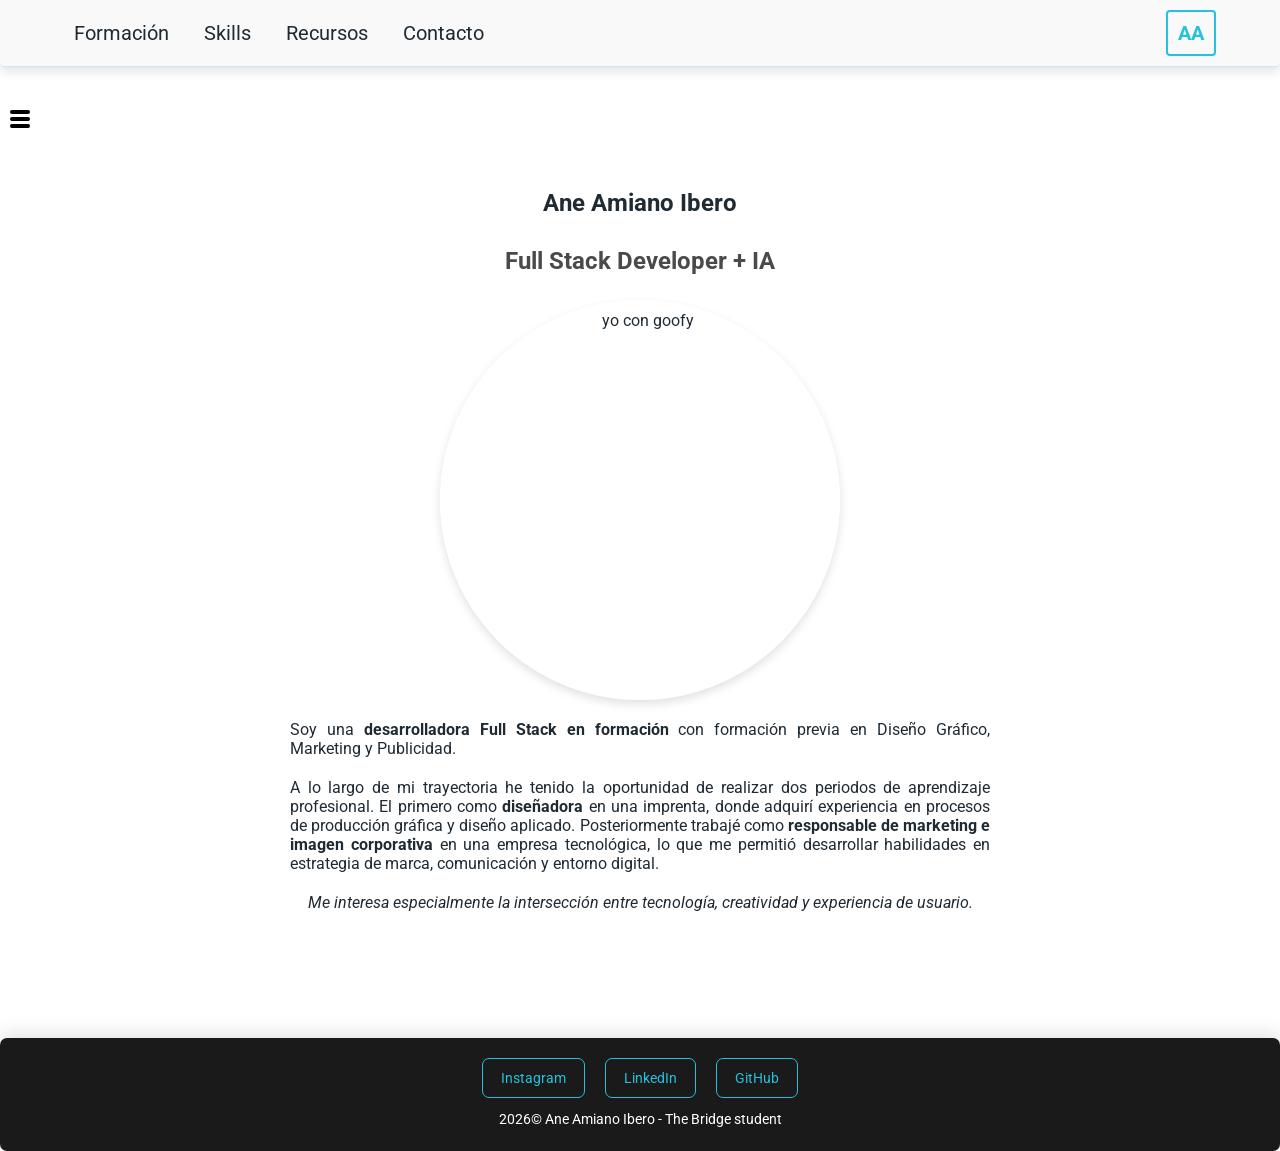
==== index.html @ d9cc5430 "Inicio del proyecto Sprint 3" ====
<!DOCTYPE html>
<html lang="es">


  <head>
    <meta charset="UTF-8">
    <meta name="viewport" content="width=device-width, initial-scale=1.0">
    <link rel="icon" type="image/png" href="https://res.cloudinary.com/dclogxnep/image/upload/v1774110793/PORTADA_portfolio_gmoob7.png">
    <link rel="stylesheet" href="./CSS/reset.css">
    <link rel="stylesheet" href="./CSS/styles.css">
    <link rel="stylesheet" href="./CSS/index.css">
    <title> PORTFOLIO Ane Amiano Ibero</title>
  </head>


  <body class="home">
    <header>
      <nav class="menu-navegacion" id="menu-navegacion">
      <a href="index.html" class="logo"><strong>AA</strong></a>
        <ul>
          <li><a href="./HTML/formación.html">Formación</a></li>
          <li><a href="./HTML/habilidades.html">Skills</a></li>
          <li><a href="./HTML/recursos.html">Recursos</a></li>
          <li><a href="./HTML/contacto.html">Contacto</a></li>
        </ul>
      </nav>

      
      <input type="checkbox" id="menu-desplegable-burger"/>
      <label for="menu-desplegable-burger" class="burger">
        <span></span>
        <span></span>
        <span></span>
      </label>
      <nav class="links-burger">
        <a href="./HTML/formación.html">Formación</a>
        <a href="./HTML/habilidades.html">Skills</a>
        <a href="./HTML/recursos.html">Recursos</a>
        <a href="./HTML/contacto.html">Contacto</a>
      </nav>
    </header>

    
    <main>
      <section class="cabecera" id="cabecera">
        <h1>Ane Amiano Ibero</h1> 
        <h2>Full Stack Developer + IA</h2>
        <a href="./HTML/sobremi.html"><img src="https://res.cloudinary.com/dclogxnep/image/upload/v1773876536/PORTADA_portfolio_mmnofz.png" alt="yo con goofy"></a>
        <p>Soy una <strong>desarrolladora Full Stack en formación</strong> con formación previa en Diseño Gráfico, Marketing y Publicidad.</p>
        <p> A lo largo de mi trayectoria he tenido la oportunidad de realizar dos periodos de aprendizaje profesional. El primero como <strong>diseñadora</strong> en una imprenta, donde adquirí experiencia en procesos de producción gráfica y diseño aplicado. Posteriormente trabajé como <strong>responsable de marketing e imagen corporativa</strong> en una empresa tecnológica, lo que me permitió desarrollar habilidades en estrategia de marca, comunicación y entorno digital.</p>
        <p><em>Me interesa especialmente la intersección entre tecnología, creatividad y experiencia de usuario.</em></p>
      </section>
    </main>


    <footer class="pie-de-página" id="pie-de-página">
        <div class="botones-pie">
          <a href="https://www.instagram.com/    annemoo_/?utm_source=ig_embed&ig_rid=f74d52cc-d276-4a1f-a97a-43123a3be1d2&ig_mid=ECF20A95-5C0A-47FB-A9F1-EBD770145E6B" target="_blank">Instagram</a>
          <a href="https://www.linkedin.com/in/ane-amiano-ibero-b6231528b/?isSelfProfile=true" target="_blank">LinkedIn</a>
          <a href="https://github.com/Anne-ne-it" target="_blank">GitHub</a>
        </div>
        <p>2026&copy Ane Amiano Ibero - The Bridge student</p>
      </footer>
  </body>
</html>
---- CSS/styles.css ----
/* Import Google Fonts - Roboto */
@import url('https://fonts.googleapis.com/css2?family=Roboto:wght@300;400;500;700;900&display=swap');

:root {
  /* --- Colores principales --- */
  --texto-principal: #1f2a33; /* texto oscuro legible */
  --gris-oscuro: #4a4a4a;     /* textos secundarios */
  --gris-medio: #9b9b9b;      /* detalles */
  --gris-claro: #e0e0e0;      /* fondos suaves */
  --blanco-humo: #f9f9f9;     /* fondo principal */
  --amarillo: #FFCE1B; /*detalles*/
  --azul: rgb(37, 193, 221); /*detalles*/
  /* --- Extras --- */
  --borde-suave: #cfe7f2;     /* bordes ligeros */
  --sombra: rgba(0, 0, 0, 0.12); /* sombras suaves */
   /* --- Variables de Tipografía Roboto --- */ 
  --font-light: 300; 
  --font-regular: 400; 
  --font-medium: 500; 
  --font-bold: 700; 
  --font-black: 900; 
  --font-main: 'Roboto', sans-serif;/*Fuente principal */ 
}


/*MENÚ - NAVEGACIÓN*/
.menu-navegacion {
  display: flex;  /*pone los elementos uno junto al otro*/
  justify-content: space-between; /* Empuja el logo a un lado y el ul al otro */
  align-items: center;  /* Los centra verticalmente */
  flex-direction: row-reverse;   /* ¡MAGIA! Pone el logo a la derecha y el menú a la izquierda */
  padding: 10px 5%; /* Menú estrecho */
  background-color: #f9f9f9; /*color de fondo del menu*/
  border-bottom: 1px solid #cfe7f2; /*color del borde de la caja del menu*/
  border-radius: 4px; /*redondeo de las esquinas*/
  box-shadow: 0 4px 12px rgba(0, 0, 0, 0.12); /*sombreado de la caja menu*/
  position: fixed; /* Para "anclarlo" a la pantalla */
  top: 0; /*para alinearla al borde superior*/
  width: 100%; /*ancho del tamaño maximo*/
  z-index: 1000; /*para que quede superpuesto al resto de elementos*/
}

.menu-navegacion ul {
  display: flex; /*pone los elementos uno junto al otro*/
  list-style: none; /*quitar decoracion de la lista*/
  margin: 0; /*quitamos margenes*/
  padding: 0; /*quitamos margenes*/
  gap: 15px; /*distancia entre los items*/
}

.menu-navegacion li {
  position: relative; /*para posicionar la linea respecto al texto*/
  display: inline-block;  /*Colocar elementos uno al lado del otro, con control de tamaño */
  color: #1f2a33;  /* Color del texto */
  text-decoration: none;  /* Quita el subrayado azul */
  padding: 4px 10px;  /* Crea el área clickeable */
  font-family: "Roboto", sans-serif;  /*Tipografía*/
  font-size: 20px;  /*Tamaño de fuente */
}

.menu-navegacion li a {
  position: relative; /*para posicionar la linea respecto al texto*/
}

.menu-navegacion li a::after {
  content: ""; /*para crear una caja invisible y vacia*/
  position: absolute; /*para separar las lineas del texto*/
  left: 0; /*eje horizontal, alineado izquierda*/
  bottom: -4px; /* Aquí la SEPARACIÓN con el texto */
  width: 0;  /* Empieza sin ancho para que no se vea */
  height: 3px; /* Grosor de la línea */
  background-color: #FFCE1B; /* color amarillo */
  transition: width 0.5s ease-in-out; /* La animación */
}

.menu-navegacion li a:hover::after {
  width: 100%; /* Al pasar el ratón, la línea crece hasta el 100% */
}

.logo {
  text-decoration: none; /*para quitar subrayads o decoración ya establecida*/
  color: rgb(37, 193, 221); /*color del texto*/
  font-family: "Roboto", sans-serif; /*tipografía*/
  font-size: 20px; /*tamaño del texo*/
  font-weight: bold; /*para resaltar el texto tipo negrita*/
  padding: 5px 10px; /*margenes*/
  border: 2px solid rgb(37, 193, 221); /* Un pequeño recuadro para el logo */
  border-radius: 4px; /*borde del cuadro*/
  transition: all 0.5s ease; /*tiempo de la animación*/
}

.logo:hover {
  background-color: rgb(37, 193, 221); /*color de fondo al pasar el raton*/
  color: #f9f9f9; /*color del texto al pasar el raton*/
}




/*MENU DESPLEGABLE HAMBURGUESA*/
#menu-desplegable-burger {
  display: none !important;  /* Oculta el checkbox */
}

/* Contenedor de las rayitas */
.burger {
  display: flex;  /* Pone los elementos uno al lado del otro */
  flex-direction: column;  /* Pone los elementos uno sobre otro */
  width: 40px;  /* Define el ancho horizontal del elemento */
  gap: 3px; /* Espacio entre rayitas */
  padding: 10px; /*espacio arriba y abajo del menu*/
}

/* Estilo de cada rayita */
.burger span {
  background-color: black; /* Color de la linea usando mis variables de grises */
  height: 4px;  /* Determina el grosor (altura) de cada una de las tres rayitas */
  width: 100%;  /* Hace que la rayita ocupe todo el ancho disponible del contenedor padre */
  border-radius: 10px;  /* Redondea los extremos de las rayitas para que no se vean como rectángulos secos */
  transition: all 0.3s ease; /* Para que sea suave*/
  transform-origin: left; /*para que empiece desde la izquierda*/
}

/*ocultar el menu burger*/
.links-burger {
  display: none; /*se oculta por defecto*/
  flex-direction: column; /*pone los elementos uno sobre otro*/
  background-color: #f9f9f9; /*color del fondo*/
  position: absolute; /*para separar las lineas del texto*/
  top: 70px; /*distancia arriba*/
  left: 20px; /*distancia abajo*/
  border: 1px solid #cfe7f2; /*linea borde caja*/
  border-radius: 7px; /*radio de redondeo*/
  box-shadow: 0 4px 12px rgba(0, 0, 0, 0.12); /*sombra de la caja*/
  padding: 10px; /*distancia arriba y abajo*/
  z-index: 100; /* Para que flote sobre el contenido */
}

.links-burger a {
  text-decoration: none; /*quita las ajustes por defecto de los links*/
  color: #1f2a33; /*color del texto*/
  padding: 10px 20px; /*distancia arriba y abajo*/
  font-family: "Roboto", sans-serif; /*tipografía*/
  font-size: 14px; /*tamaño fuente*/
}

.links-burger a:hover {
  background-color: #e0e0e0; /*color de fondo*/
}

/*EL TRUCO, cuando el checkbox está marcado, muestra el menú*/
#menu-desplegable-burger:checked ~ .menu-links {
  display: flex !important; /* El !important ayuda a descartar otros errores de prioridad */
}



/*FONDOS DE PANTALLA*/
body.home {
  background-image: url(https://res.cloudinary.com/dclogxnep/image/upload/v1774026342/various-wireless-devices-yellow-table-cup-coffee_phg30j.jpg);
  background-size: cover;  /* ocupa toda la pantalla */
  background-position: center; /* centrada */
  background-repeat: no-repeat;/* no se repite */
}

body.contacto {
  background-image: url(https://res.cloudinary.com/dclogxnep/image/upload/v1774274523/yellow-notepad-keyboard-cup-coffee_obwfou.jpg);
  background-size: cover;  /* ocupa toda la pantalla */
  background-position: center; /* centrada */
  background-repeat: no-repeat;/* no se repite */
}

body.sobremi {
background-image: url(https://res.cloudinary.com/dclogxnep/image/upload/v1774274521/overhead-view-keyboard-eyeglasses-tea-cup-yellow-workspace_k8sk9n.jpg);
background-size: cover;  /* ocupa toda la pantalla */
background-position: center; /* centrada */
background-repeat: no-repeat;/* no se repite */
}

/*FOOTER - PIE DE PAGINA*/
.pie-de-página {
  display: flex; /* coloca elementos uno junto al otro */
  flex-direction: column; /*columna con botones arriba y texto abajo*/
  justify-content: center;  /* Centra horizontalmente */
  align-items: center;  /* Centra verticalmente */
  flex-wrap: wrap; /* Permite que los botones bajen si no caben en el móvil */
  padding: 20px 10%;  /* Corregido */
  gap: 10px; /* Espacio entre items*/
  width: 100%; /* Asegura que ocupe todo el ancho para poder centrarlo */
  font-family: "Roboto", sans-serif;  /*Tipografía*/
  background-color: #1a1a1a; /*color de la caja*/
  border-radius: 7px; /*para redondear las esquinas*/
  box-shadow: 0 -4px 20px rgba(0, 0, 0, 0.12);  /*Para dar sombra*/
  box-sizing: border-box; /* Importante para que el padding no ensanche la web */
}

.botones-pie {
  display: flex; /*coloca los elementos uno junto al otro*/
  gap: 20px; /*espacio entre items*/
  flex-wrap: wrap; /*permite que los objetos bajen si no caben en el móvil*/
  justify-content: center; /*cenra horizontalmente*/
  }

.pie-de-página a {
  display: inline-block;  /*Colocar elementos uno al lado del otro, con control de tamaño */
  text-decoration: none; /*para quitar subrayads o decoración ya establecida*/
  color: rgb(37, 193, 221); /*color del texto*/
  font-size: 14px; /*tamaño del texo*/
  padding: 8px 18px; /*margenes*/
  border: 1px solid rgb(37, 193, 221); /* Un pequeño recuadro para el logo */
  border-radius: 7px; /*borde del cuadro*/
  background-color: transparent; /*fondo de color transparente*/
  transition: all 0.4s ease-in-out; /*tiempo de la animación*/
}

.pie-de-página a:hover {
  color: #f9f9f9; /*color del texto*/
  background-color: rgb(37, 193, 221); /*Cambia el color de fonde del boton a gris claro*/

  transition: all 0.4s ease-in-out;  /* Velocidad para la animación */
}

.pie-de-página p {
  color: #ffffff; /* Texto de copyright en blanco */
  font-size: 14px; /*tamaño de la fuente*/
}
---- CSS/index.css ----
/*INDEX - HOME*/

.cabecera {
  display: flex;  /* Coloca los elementos uno al lado del otro */
  flex-direction: column;  /* Pone los elementos uno sobre otro */
  align-items: center;  /* Centra todo horizontalmente */
  justify-content: center;  /* Centra todo verticalmente */
  text-align: center;  /* Centra el texto de los títulos y párrafos */
  min-height: 100%;  /* Ocupa todo el alto de la pantalla */
  gap: 20px;/* Espaciado igual entre elementos */
  padding: 40px 10%;  /* Márgenes laterales para que el texto no toque los bordes, porcentaje para diseño responsivo */
}

.cabecera h1 {
  font-family: "Roboto", sans-serif;  /*Tipografía*/
  color: #1f2a33;  /*Color del texto con mis colores*/
}

.cabecera h2 {
  font-family: "Roboto", sans-serif;  /*Tipografía*/
  color: #4a4a4a;  /* Color del texto con mis colores*/
}

.cabecera a {
  width: 400px;  /* Ancho horizontal */
  height: 400px;  /*Altura vertical*/
  border-radius: 50%;  /* Esquinas suavizadas (sale un círculo)*/
  border: 8px solid white;  /*Borde de la imagen*/
  box-shadow: 0 4px 10px rgba(0, 0, 0, 0.12);  /*Para dar sombra*/
  overflow: hidden;  /*para que no desborde la imagen, corta lo que se sale del circulo*/
}

.cabecera img {
  width: 100%; /*para que ocupe el máximo*/
  max-width: 400px;  /* No crece más de 400px, responsive */
  object-fit: cover;  /* La imagen no se deforma */
  transition: transform 0.7s ease-in-out;  /* Para la animación, así funciona de inicio a fin */
}

.cabecera img:hover {
  transform: scale(1.1);    /* Efecto al pasar el ratón */
  transition: transform 0.7s ease-in-out;  /* Para la animación, así funciona de inicio a fin */
}

.cabecera p {
  font-family: "Roboto", sans-serif;  /*Tipografía*/
  text-align: justify; /*justifica el texto*/
  color: #1f2a33;  /*color de la topografia*/
  max-width: 700px;  /*Limita el ancho del texto para una mejor lectura*/
  line-height: normal;  /*Define el espacio entre lineas*/
  margin: 0;  /*Para "resetear" el margen preestablecido que puede haber*/
}
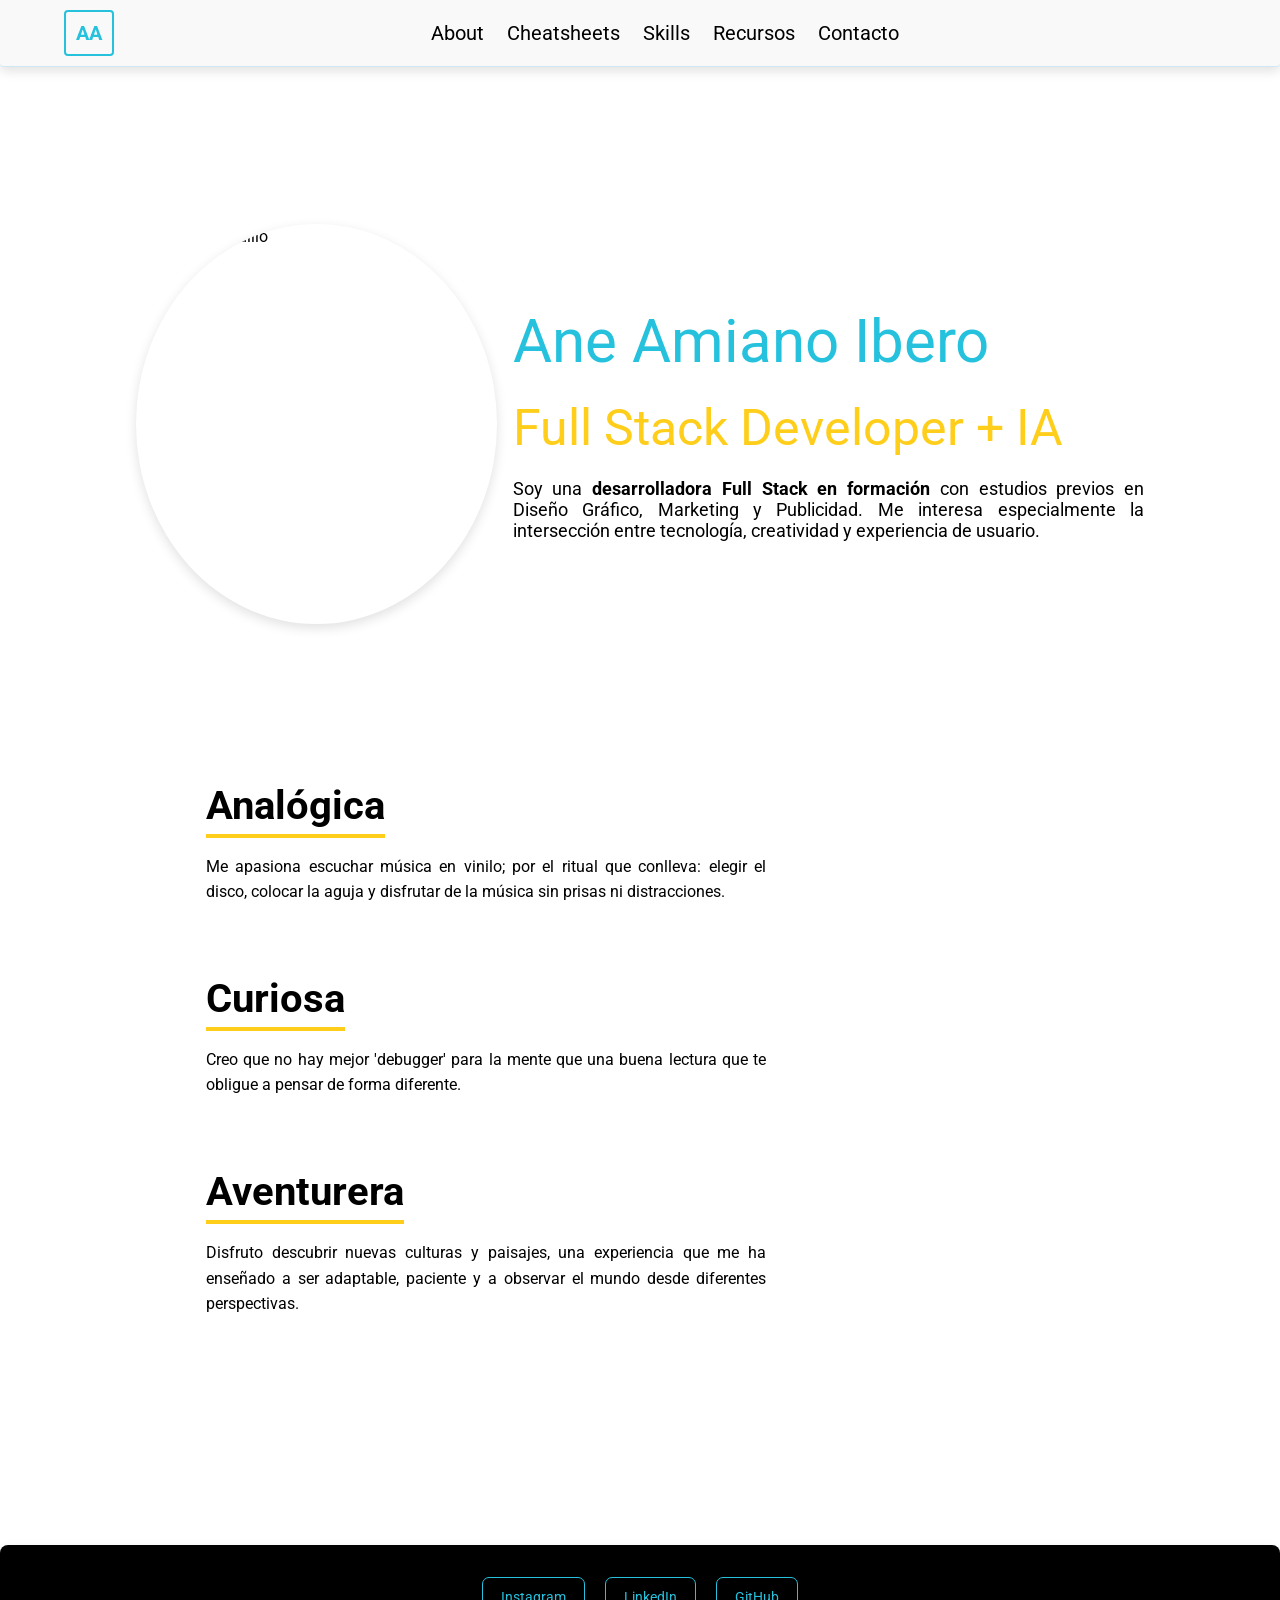
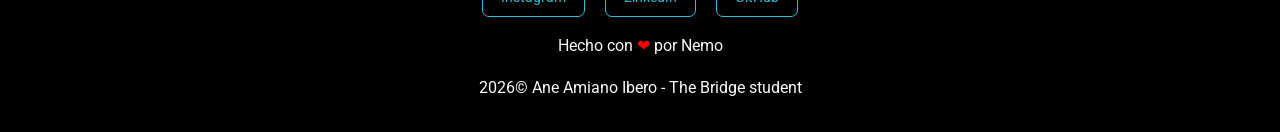
==== commit b392da7e: "Feature3: realizar la pagina About. Actualización: ajustes en los botones, ajustes en el diseño resp" ====
--- a/index.html
+++ b/index.html
@@ -8,7 +8,6 @@
     <link rel="icon" type="image/png" href="https://res.cloudinary.com/dclogxnep/image/upload/v1774110793/PORTADA_portfolio_gmoob7.png">
     <link rel="stylesheet" href="./CSS/reset.css">
     <link rel="stylesheet" href="./CSS/styles.css">
-    <link rel="stylesheet" href="./CSS/index.css">
     <title> PORTFOLIO Ane Amiano Ibero</title>
   </head>
 
@@ -16,24 +15,24 @@
   <body class="home">
     <header>
       <nav class="menu-navegacion" id="menu-navegacion">
-      <a href="index.html" class="logo"><strong>AA</strong></a>
-        <ul>
-          <li><a href="./HTML/formación.html">Formación</a></li>
-          <li><a href="./HTML/habilidades.html">Skills</a></li>
-          <li><a href="./HTML/recursos.html">Recursos</a></li>
-          <li><a href="./HTML/contacto.html">Contacto</a></li>
-        </ul>
+        <a href="index.html" class="logo"><strong>AA</strong></a>
+          <ul>
+            <li><a href="./HTML/About.html">About</a></li>
+            <li><a href="./HTML/cheatsheets.html">Cheatsheets</a></li>
+            <li><a href="./HTML/habilidades.html">Skills</a></li>
+            <li><a href="./HTML/recursos.html">Recursos</a></li>
+            <li><a href="./HTML/contacto.html">Contacto</a></li>
+          </ul>
+
+        <button class="hamburguesa" id="hamburguesa" aria-label="hamburguesa">
+          <span></span>
+          <span></span>
+          <span></span>
+        </button>
       </nav>
-
-      
-      <input type="checkbox" id="menu-desplegable-burger"/>
-      <label for="menu-desplegable-burger" class="burger">
-        <span></span>
-        <span></span>
-        <span></span>
-      </label>
-      <nav class="links-burger">
-        <a href="./HTML/formación.html">Formación</a>
+      <nav class="links-hamburguesa" id="links-hamburguesa" aria-label="links-hamburguesa">
+        <a href="./HTML/About.html">About</a>
+        <a href="./HTML/cheatsheets.html">Cheatsheets</a>
         <a href="./HTML/habilidades.html">Skills</a>
         <a href="./HTML/recursos.html">Recursos</a>
         <a href="./HTML/contacto.html">Contacto</a>
@@ -41,25 +40,46 @@
     </header>
 
     
-    <main>
+    <main class="contenedor-home">
       <section class="cabecera" id="cabecera">
+        <img src="https://res.cloudinary.com/dclogxnep/image/upload/v1775056724/file_00000000afbc72439a755df3e52aaec0_dd695y.png" alt="yo de mercadillo">
+        <div class="texto-cabecera">
         <h1>Ane Amiano Ibero</h1> 
         <h2>Full Stack Developer + IA</h2>
-        <a href="./HTML/sobremi.html"><img src="https://res.cloudinary.com/dclogxnep/image/upload/v1773876536/PORTADA_portfolio_mmnofz.png" alt="yo con goofy"></a>
-        <p>Soy una <strong>desarrolladora Full Stack en formación</strong> con formación previa en Diseño Gráfico, Marketing y Publicidad.</p>
-        <p> A lo largo de mi trayectoria he tenido la oportunidad de realizar dos periodos de aprendizaje profesional. El primero como <strong>diseñadora</strong> en una imprenta, donde adquirí experiencia en procesos de producción gráfica y diseño aplicado. Posteriormente trabajé como <strong>responsable de marketing e imagen corporativa</strong> en una empresa tecnológica, lo que me permitió desarrollar habilidades en estrategia de marca, comunicación y entorno digital.</p>
-        <p><em>Me interesa especialmente la intersección entre tecnología, creatividad y experiencia de usuario.</em></p>
+        <p>Soy una <strong>desarrolladora Full Stack en formación</strong> con estudios previos en Diseño Gráfico, Marketing y Publicidad. Me interesa especialmente la intersección entre tecnología, creatividad y experiencia de usuario.</p>
+        </div>
+      </section>
+
+
+      <section class="aficiones" id="aficiones">
+        <article>
+          <div class="mis-aficiones">
+            <div class="aficionesUNO">
+              <h3><strong>Analógica</strong></h3>
+              <p>Me apasiona escuchar música en vinilo; por el ritual que conlleva: elegir el disco, colocar la aguja y disfrutar de la música sin prisas ni distracciones.</p>
+              </div>
+              <div class="aficionesDOS">
+              <h3><strong>Curiosa</strong></h3>
+              <p>Creo que no hay mejor 'debugger' para la mente que una buena lectura que te obligue a pensar de forma diferente.</p>
+              </div>
+              <div class="aficionesTRES">
+              <h3><strong>Aventurera</strong></h3>
+              <p>Disfruto descubrir nuevas culturas y paisajes, una experiencia que me ha enseñado a ser adaptable, paciente y a observar el mundo desde diferentes perspectivas.</p>
+              </div>
+            </div>
+        </article>
       </section>
     </main>
 
 
-    <footer class="pie-de-página" id="pie-de-página">
-        <div class="botones-pie">
-          <a href="https://www.instagram.com/    annemoo_/?utm_source=ig_embed&ig_rid=f74d52cc-d276-4a1f-a97a-43123a3be1d2&ig_mid=ECF20A95-5C0A-47FB-A9F1-EBD770145E6B" target="_blank">Instagram</a>
-          <a href="https://www.linkedin.com/in/ane-amiano-ibero-b6231528b/?isSelfProfile=true" target="_blank">LinkedIn</a>
-          <a href="https://github.com/Anne-ne-it" target="_blank">GitHub</a>
-        </div>
-        <p>2026&copy Ane Amiano Ibero - The Bridge student</p>
+    <footer class="pie-de-pagina" id="pie-de-pagina">
+        <ul class="botones-pie">
+          <li><a href="https://www.instagram.com/    annemoo_/?utm_source=ig_embed&ig_rid=f74d52cc-d276-4a1f-a97a-43123a3be1d2&ig_mid=ECF20A95-5C0A-47FB-A9F1-EBD770145E6B" target="_blank" rel="noopener noreferrer">Instagram</a></li>
+          <li><a href="https://www.linkedin.com/in/ane-amiano-ibero-b6231528b/?isSelfProfile=true" target="_blank" rel="noopener noreferrer">LinkedIn</a></li>
+          <li><a href="https://github.com/Anne-ne-it" target="_blank" rel="noopener noreferrer">GitHub</a></li>
+        </ul>
+        <p>Hecho con <span class="corazon">❤</span> por Nemo</p>
+        <p>2026&copy; Ane Amiano Ibero - The Bridge student</p>
       </footer>
   </body>
 </html>
--- a/CSS/styles.css
+++ b/CSS/styles.css
@@ -1,25 +1,44 @@
-/* Import Google Fonts - Roboto */
+/* Importa la fuente "Roboto" desde Google Fonts con distintos grosores (300–900) */
 @import url('https://fonts.googleapis.com/css2?family=Roboto:wght@300;400;500;700;900&display=swap');
 
+/* :root define variables globales accesibles en todo el documento */
 :root {
-  /* --- Colores principales --- */
-  --texto-principal: #1f2a33; /* texto oscuro legible */
-  --gris-oscuro: #4a4a4a;     /* textos secundarios */
-  --gris-medio: #9b9b9b;      /* detalles */
-  --gris-claro: #e0e0e0;      /* fondos suaves */
-  --blanco-humo: #f9f9f9;     /* fondo principal */
-  --amarillo: #FFCE1B; /*detalles*/
-  --azul: rgb(37, 193, 221); /*detalles*/
-  /* --- Extras --- */
-  --borde-suave: #cfe7f2;     /* bordes ligeros */
-  --sombra: rgba(0, 0, 0, 0.12); /* sombras suaves */
-   /* --- Variables de Tipografía Roboto --- */ 
-  --font-light: 300; 
-  --font-regular: 400; 
-  --font-medium: 500; 
-  --font-bold: 700; 
-  --font-black: 900; 
-  --font-main: 'Roboto', sans-serif;/*Fuente principal */ 
+
+  /*COLORES BASE*/
+  --color-text-primary: #000000; /* Color principal para textos (títulos, contenido importante) */
+  --color-text-secondary: #4a4a4a; /* Color para textos secundarios o menos destacados */
+  --color-text-muted: #9b9b9b; /* Color para textos suaves (placeholders, ayudas, estados desactivados) */
+  --color-bg-main: #f9f9f9; /* Color de fondo principal de la página */
+  --color-bg-soft: #e0e0e0; /* Fondo alternativo para secciones o tarjetas */
+  --color-accent-yellow: #ffce1b; /* Color llamativo (botones, highlights) */
+  --color-accent-blue: #25c1dd; /* Color llamativo dos (links, hover, elementos interactivos) */
+  --color-border: #cfe7f2; /* Color de bordes (inputs, cards, separadores) */
+  --shadow-soft: 0 4px 12px rgba(0, 0, 0, 0.12); /* Sombra suave con desplazamiento vertical y difuminado */
+
+  /* TIPOGRAFÍA*/
+  --font-family-main: 'Roboto', sans-serif; /* Fuente principal aplicada a todo el sitio */
+  --font-weight-light: 300; /* Peso ligero de la fuente */
+  --font-weight-regular: 400; /* Peso normal de la fuente */
+  --font-weight-medium: 500; /* Peso medio para dar énfasis */
+  --font-weight-bold: 700; /* Peso alto para títulos o elementos destacados */
+  --font-weight-black: 900; /* Peso máximo para títulos muy llamativos */
+
+  /* ESPACIADO // PADDING*/
+  --space-xs: 4px; /* Espaciado muy pequeño */
+  --space-sm: 8px; /* Espaciado pequeño */
+  --space-md: 16px; /* Espaciado estándar más utilizado */
+  --space-lg: 32px; /* Espaciado grande entre bloques */
+  --space-xl: 64px; /* Espaciado muy grande para separar secciones principales */
+
+  /*BORDES*/
+  --radius-sm: 4px; /* Bordes ligeramente redondeados */
+  --radius-md: 8px; /* Bordes redondeados estándar */
+  --radius-lg: 16px; /* Bordes más redondeados (cards, modales, contenedores grandes) */
+
+  /* TRANSICIONES*/
+  --transition-fast: 0.2s ease-in-out; /* Transición rápida*/
+  --transition-normal: 0.3s ease-in-out; /* Transición estándar para animaciones suaves */
+  --transition-slow: 0.7s ease-in-out; /*Transición lenta para animaciones lentas*/
 }
 
 
@@ -28,38 +47,35 @@
   display: flex;  /*pone los elementos uno junto al otro*/
   justify-content: space-between; /* Empuja el logo a un lado y el ul al otro */
   align-items: center;  /* Los centra verticalmente */
-  flex-direction: row-reverse;   /* ¡MAGIA! Pone el logo a la derecha y el menú a la izquierda */
+  flex-direction: row;   /* logo a la izquierda y menu a la derecha */
   padding: 10px 5%; /* Menú estrecho */
-  background-color: #f9f9f9; /*color de fondo del menu*/
-  border-bottom: 1px solid #cfe7f2; /*color del borde de la caja del menu*/
-  border-radius: 4px; /*redondeo de las esquinas*/
-  box-shadow: 0 4px 12px rgba(0, 0, 0, 0.12); /*sombreado de la caja menu*/
+  background-color: var(--color-bg-main); /*color de fondo*/  
+  border-bottom: 1px solid var(--color-border); /*color del borde de la caja del menu*/
+  border-radius: var(--radius-sm); /*redondeo de las esquinas*/
+  box-shadow: var(--shadow-soft); /*sombreado de la caja menu*/
   position: fixed; /* Para "anclarlo" a la pantalla */
   top: 0; /*para alinearla al borde superior*/
   width: 100%; /*ancho del tamaño maximo*/
   z-index: 1000; /*para que quede superpuesto al resto de elementos*/
+  font-family: var(--font-family-main); /*tipografía*/
 }
 
 .menu-navegacion ul {
   display: flex; /*pone los elementos uno junto al otro*/
-  list-style: none; /*quitar decoracion de la lista*/
   margin: 0; /*quitamos margenes*/
   padding: 0; /*quitamos margenes*/
   gap: 15px; /*distancia entre los items*/
 }
 
 .menu-navegacion li {
-  position: relative; /*para posicionar la linea respecto al texto*/
-  display: inline-block;  /*Colocar elementos uno al lado del otro, con control de tamaño */
-  color: #1f2a33;  /* Color del texto */
-  text-decoration: none;  /* Quita el subrayado azul */
-  padding: 4px 10px;  /* Crea el área clickeable */
-  font-family: "Roboto", sans-serif;  /*Tipografía*/
-  font-size: 20px;  /*Tamaño de fuente */
+  padding: var(--space-xs)  /* Crea el área clickeable */
 }
 
 .menu-navegacion li a {
   position: relative; /*para posicionar la linea respecto al texto*/
+  text-decoration: none; /*para quitar cualquier decoración por defecto*/
+  color: var(--color-text-primary); /*color del texot*/
+  font-size: 20px; /*tamaño del texto*/
 }
 
 .menu-navegacion li a::after {
@@ -69,8 +85,8 @@
   bottom: -4px; /* Aquí la SEPARACIÓN con el texto */
   width: 0;  /* Empieza sin ancho para que no se vea */
   height: 3px; /* Grosor de la línea */
-  background-color: #FFCE1B; /* color amarillo */
-  transition: width 0.5s ease-in-out; /* La animación */
+  background-color: var(--color-accent-yellow); /* color amarillo para la linea */
+  transition: width var(--transition-slow) /* La animación */
 }
 
 .menu-navegacion li a:hover::after {
@@ -79,118 +95,102 @@
 
 .logo {
   text-decoration: none; /*para quitar subrayads o decoración ya establecida*/
-  color: rgb(37, 193, 221); /*color del texto*/
-  font-family: "Roboto", sans-serif; /*tipografía*/
+  color: var(--color-accent-blue); /*color del texto*/
+  font-family: var(--font-family-main); /*tipografía*/
   font-size: 20px; /*tamaño del texo*/
-  font-weight: bold; /*para resaltar el texto tipo negrita*/
+  font-weight: var(--font-weight-bold); /*para resaltar el texto tipo negrita*/
   padding: 5px 10px; /*margenes*/
-  border: 2px solid rgb(37, 193, 221); /* Un pequeño recuadro para el logo */
-  border-radius: 4px; /*borde del cuadro*/
-  transition: all 0.5s ease; /*tiempo de la animación*/
+  border: 2px solid var(--color-accent-blue); /* Un pequeño recuadro para el logo */
+  border-radius: var(--radius-sm); /*borde del cuadro*/
+  transition: all var(--transition-normal) /*tiempo de la animación*/
 }
 
 .logo:hover {
-  background-color: rgb(37, 193, 221); /*color de fondo al pasar el raton*/
-  color: #f9f9f9; /*color del texto al pasar el raton*/
-}
-
-
-
-
-/*MENU DESPLEGABLE HAMBURGUESA*/
-#menu-desplegable-burger {
-  display: none !important;  /* Oculta el checkbox */
-}
-
-/* Contenedor de las rayitas */
-.burger {
-  display: flex;  /* Pone los elementos uno al lado del otro */
-  flex-direction: column;  /* Pone los elementos uno sobre otro */
-  width: 40px;  /* Define el ancho horizontal del elemento */
-  gap: 3px; /* Espacio entre rayitas */
-  padding: 10px; /*espacio arriba y abajo del menu*/
-}
-
-/* Estilo de cada rayita */
-.burger span {
-  background-color: black; /* Color de la linea usando mis variables de grises */
-  height: 4px;  /* Determina el grosor (altura) de cada una de las tres rayitas */
-  width: 100%;  /* Hace que la rayita ocupe todo el ancho disponible del contenedor padre */
-  border-radius: 10px;  /* Redondea los extremos de las rayitas para que no se vean como rectángulos secos */
-  transition: all 0.3s ease; /* Para que sea suave*/
-  transform-origin: left; /*para que empiece desde la izquierda*/
-}
-
-/*ocultar el menu burger*/
-.links-burger {
-  display: none; /*se oculta por defecto*/
-  flex-direction: column; /*pone los elementos uno sobre otro*/
-  background-color: #f9f9f9; /*color del fondo*/
-  position: absolute; /*para separar las lineas del texto*/
-  top: 70px; /*distancia arriba*/
-  left: 20px; /*distancia abajo*/
-  border: 1px solid #cfe7f2; /*linea borde caja*/
-  border-radius: 7px; /*radio de redondeo*/
-  box-shadow: 0 4px 12px rgba(0, 0, 0, 0.12); /*sombra de la caja*/
-  padding: 10px; /*distancia arriba y abajo*/
-  z-index: 100; /* Para que flote sobre el contenido */
-}
-
-.links-burger a {
-  text-decoration: none; /*quita las ajustes por defecto de los links*/
-  color: #1f2a33; /*color del texto*/
-  padding: 10px 20px; /*distancia arriba y abajo*/
-  font-family: "Roboto", sans-serif; /*tipografía*/
-  font-size: 14px; /*tamaño fuente*/
-}
-
-.links-burger a:hover {
-  background-color: #e0e0e0; /*color de fondo*/
-}
-
-/*EL TRUCO, cuando el checkbox está marcado, muestra el menú*/
-#menu-desplegable-burger:checked ~ .menu-links {
-  display: flex !important; /* El !important ayuda a descartar otros errores de prioridad */
-}
-
+  background-color: var(--color-accent-blue); /*color de fondo al pasar el raton*/
+  color: var(--color-bg-main); /*color del texto al pasar el raton*/
+}
+
+
+/*MENU DESPLEGABLE HAMBURGUESA para pantallas pequeñas*/
+.abrirhamburguesa {
+  display: none; /*para ocultarlo, se activa en media*/
+  flex-direction: column; /*para poner los elementos uno sobre otro*/
+  gap: 5px; /*espacio entre los elementos*/
+  background: none; /*fondo*/
+  border: none; /*borde*/
+  cursor: pointer; /*convierte el curson en una mano*/
+  padding: var(--space-xs); /*espacio interior de la caja*/
+}
+
+.abrirhamburguesa span {
+  width: 25px; /*ancho*/
+  height: 3px; /*alto*/
+  background-color: var(--color-accent-blue); /*color de fondo*/
+  color: var(--color-text-primary); /*color del texto*/
+  transition: all var(--transition-normal); /*efecto*/
+}
+
+.linksburger {
+  display: none; /* Escondido por defecto */
+  flex-direction: column; /*pone los elementos uno sobre el otro*/
+  position: absolute; /*pone el elemento en el centro del contenedor*/
+  top: 60px; /*distancia con la parte superior*/
+  left: 0; /*distancia parte izquierda*/
+  width: 100%; /*ocupa el total de su tamaño*/
+  background-color: var(--color-bg-main); /*color de fondo*/
+  padding: var(--space-md); /*espacio interior de la caja*/
+  box-shadow: var(--shadow-soft); /*sombra de la caja*/
+}
+
+  #menu-desplegable-burger:checked ~ .links-burger {
+      display: flex; /*el truco del checkbox: Si está marcado, muestra el menú */
+  }
 
 
 /*FONDOS DE PANTALLA*/
-body.home {
+body{
+  background-image: url(https://res.cloudinary.com/dclogxnep/image/upload/v1775156027/nice-computer-keyboard-white_kz0xhc.jpg);
+  background-size: cover; /*ocupa toda la pantalla*/
+  background-position: center; /*centrada */
+  background-repeat: no-repeat; /*no se repite*/
+}
+/*body.home {
   background-image: url(https://res.cloudinary.com/dclogxnep/image/upload/v1774026342/various-wireless-devices-yellow-table-cup-coffee_phg30j.jpg);
-  background-size: cover;  /* ocupa toda la pantalla */
-  background-position: center; /* centrada */
-  background-repeat: no-repeat;/* no se repite */
+  background-size: cover;   ocupa toda la pantalla
+  background-position: center; centrada 
+  background-repeat: no-repeat; no se repite 
 }
 
 body.contacto {
   background-image: url(https://res.cloudinary.com/dclogxnep/image/upload/v1774274523/yellow-notepad-keyboard-cup-coffee_obwfou.jpg);
-  background-size: cover;  /* ocupa toda la pantalla */
-  background-position: center; /* centrada */
-  background-repeat: no-repeat;/* no se repite */
+  background-size: cover;   ocupa toda la pantalla
+  background-position: center;  centrada
+  background-repeat: no-repeat; no se repite 
 }
 
 body.sobremi {
-background-image: url(https://res.cloudinary.com/dclogxnep/image/upload/v1774274521/overhead-view-keyboard-eyeglasses-tea-cup-yellow-workspace_k8sk9n.jpg);
-background-size: cover;  /* ocupa toda la pantalla */
-background-position: center; /* centrada */
-background-repeat: no-repeat;/* no se repite */
-}
+  background-image: url(https://res.cloudinary.com/dclogxnep/image/upload/v1774274521/overhead-view-keyboard-eyeglasses-tea-cup-yellow-workspace_k8sk9n.jpg);
+  background-size: cover;   ocupa toda la pantalla
+  background-position: center;  centrada
+  background-repeat: no-repeat; no se repite
+}*/
+
 
 /*FOOTER - PIE DE PAGINA*/
-.pie-de-página {
+.pie-de-pagina {
   display: flex; /* coloca elementos uno junto al otro */
   flex-direction: column; /*columna con botones arriba y texto abajo*/
   justify-content: center;  /* Centra horizontalmente */
   align-items: center;  /* Centra verticalmente */
   flex-wrap: wrap; /* Permite que los botones bajen si no caben en el móvil */
-  padding: 20px 10%;  /* Corregido */
-  gap: 10px; /* Espacio entre items*/
+  padding: var(--space-lg) 5%; /* Menú estrecho */
+  gap: var(--space-md); /* Espacio entre items*/
   width: 100%; /* Asegura que ocupe todo el ancho para poder centrarlo */
-  font-family: "Roboto", sans-serif;  /*Tipografía*/
-  background-color: #1a1a1a; /*color de la caja*/
-  border-radius: 7px; /*para redondear las esquinas*/
-  box-shadow: 0 -4px 20px rgba(0, 0, 0, 0.12);  /*Para dar sombra*/
+  font-family: var(--font-family-main);  /*Tipografía*/
+  background-color:var(--color-text-primary); /*color de la caja*/
+  border-top-left-radius: var(--radius-md); /*redondea la esquina superior izquierda*/
+  border-top-right-radius: var(--radius-md); /*redonde la esquina superior derecha*/
+  box-shadow: var(--shadow-soft);  /*Para dar sombra*/
   box-sizing: border-box; /* Importante para que el padding no ensanche la web */
 }
 
@@ -201,26 +201,609 @@
   justify-content: center; /*cenra horizontalmente*/
   }
 
-.pie-de-página a {
+.pie-de-pagina a {
   display: inline-block;  /*Colocar elementos uno al lado del otro, con control de tamaño */
   text-decoration: none; /*para quitar subrayads o decoración ya establecida*/
-  color: rgb(37, 193, 221); /*color del texto*/
+  color: var(--color-accent-blue); /*color del texto*/
   font-size: 14px; /*tamaño del texo*/
   padding: 8px 18px; /*margenes*/
-  border: 1px solid rgb(37, 193, 221); /* Un pequeño recuadro para el logo */
+  border: 1px solid var(--color-accent-blue); /* Un pequeño recuadro para el logo */
   border-radius: 7px; /*borde del cuadro*/
   background-color: transparent; /*fondo de color transparente*/
-  transition: all 0.4s ease-in-out; /*tiempo de la animación*/
-}
-
-.pie-de-página a:hover {
-  color: #f9f9f9; /*color del texto*/
-  background-color: rgb(37, 193, 221); /*Cambia el color de fonde del boton a gris claro*/
-
-  transition: all 0.4s ease-in-out;  /* Velocidad para la animación */
-}
-
-.pie-de-página p {
-  color: #ffffff; /* Texto de copyright en blanco */
-  font-size: 14px; /*tamaño de la fuente*/
+  transition: all var(--transition-normal);  /* Velocidad para la animación */
+}
+
+.pie-de-pagina a:hover {
+  color: var(--color-bg-main); /*color del texto*/
+  transform: translateY(-4px); /*para que suba*/
+  background-color: var(--color-accent-blue); /*Cambia el color de fonde del boton a gris claro*/
+}
+
+.pie-de-pagina p {
+  color: var(--color-bg-main); /* Texto de copyright en blanco */
+  font-size: 16px; /*tamaño de la fuente*/
+}
+
+.corazon {
+  display: inline-block; /*alinea los elementos uno junto al otro*/
+  animation: latido 1.5s infinite; /*la animacion no se detiene*/
+  color: red; /*color del corazon*/
+}
+
+@keyframes latido {
+  0%   { transform: scale(1); } /*inicio*/
+  14%  { transform: scale(1.3); } /*crece*/
+  28%  { transform: scale(1.5); } /*se contrae*/
+  42%  { transform: scale(1.5); } /*crece*/
+  70%  { transform: scale(1.3); } /*se contrae*/
+  100% { transform: scale(1); } /*crece*/
+}
+
+
+/*INDEX - HOME*/
+.contenedor-home {
+  display: flex; /*pone las sections una junto a la otra*/
+  flex-direction: column; /*una seccion sobre la otra*/
+  min-height: 100vh; /*ocupa todo el alto de la pagina*/
+  width: 100%; /*ocupa todo el ancho de su caja*/
+  justify-content: center; /* centra las secciones verticalmente*/
+  margin: 70px auto; /*margen*/
+}
+
+.cabecera {
+  display: flex;  /* Coloca los elementos uno al lado del otro */
+  align-items: center;  /* Centra todo horizontalmente */
+  justify-content: center;  /* Centra todo verticalmente */
+  text-align: left; /*alinea el texto*/
+  min-height: 100%;  /* Ocupa todo el alto de la pantalla */
+  gap: var(--space-md);/* Espaciado igual entre elementos */
+  padding: var(--space-xl);  /* Márgenes laterales para que el texto no toque los bordes, porcentaje para diseño responsivo */
+}
+
+.cabecera img {
+  max-width: 100%; /*ancho maximo*/
+  width: min(400px, 90%); /*ancho*/
+  height: 400px; /*alto*/
+  object-fit: cover;  /* La imagen no se deforma */
+  border-radius: 50%; /*esquinas redondeadas*/
+  box-shadow: var(--shadow-soft); /*sombra suabre*/
+}
+
+.texto-cabecera {
+  display: flex; /*pone un objeto junto al otro*/
+  flex-direction: column; /*pone un objeto bajo el otro*/
+  gap: 20px; /*distancia entre elememtos*/
+}
+
+.cabecera h1 {
+  text-align: left;  /* Centra el texto de los títulos y párrafos */
+  font-family: var(--font-family-main);  /*Tipografía*/
+  font-size: 60px; /*tamaño de fuente*/
+  color: var(--color-accent-blue);  /*Color del texto con mis colores*/
+}
+
+.cabecera h2 {
+  font-family: var(--font-family-main);  /*Tipografía*/
+  font-size: 50px; /*tamaño de fuente*/
+  color: var(--color-accent-yellow);  /* Color del texto con mis colores*/
+}
+
+.cabecera p {
+  font-family: var(--font-family-main);  /*Tipografía*/
+  text-align: justify; /*justifica el texto*/
+  color: var(--color-text-primary);  /*color de la topografia*/
+  max-width: 700px;  /*Limita el ancho del texto para una mejor lectura*/
+  line-height: normal;  /*Define el espacio entre lineas*/
+  font-size: 18px; /*tamaño de la fuente*/
+  margin: 0;  /*Para "resetear" el margen preestablecido que puede haber*/
+}
+
+
+/*MIS AFICIONES*/
+.aficiones{
+  display: flex; /*coloca un elemento junto al otro*/
+  flex-direction: column; /*coloca un elemento sobre otro*/
+  align-items: flex-start; /* Centra el título y el bloque de cajas  a la izquierda*/
+  padding: var(--space-xl); /*espacio con la caja*/
+  gap: var(--space-lg); /*distancia entre elementos*/
+}
+
+.mis-aficiones {
+  display: flex;  /* Coloca los elementos uno al lado del otro*/
+  flex-direction: column; /* Alinea los 3 bloques en vertical */
+  justify-content: center;  /* Centra el grupo en la pantalla */
+  align-items: flex-start;  /* Alinea los bloques por su parte izquierda */
+  gap: 70px; /* Espacio entre cada bloque de afición */
+  padding: 30px 10%; /* Márgenes laterales para que el texto no toque los bordes, porcentaje para diseño responsivo */ 
+}
+
+.aficionesUNO, .aficionesDOS, .aficionesTRES {
+  display: flex;  /* Coloca los elementos uno al lado del otro*/
+  flex-direction: column;  /*Coloca los elementos uno sobre el otro*/
+  flex: 1;  /*Todas las columnas miden lo mismo*/
+  align-items: flex-start; /*Centra a la izquierda el texto*/
+  max-width: 700px; /*ancho maximo*/
+  text-align: justify;  /* Alinea el texto de forma justificada */
+}
+
+.aficiones h3 {
+  font-family: var(--font-family-main); /*tipografía*/
+  font-size: 40px; /*tamaño de la fuente*/
+  color: var(--color-text-primary); /*color del texto*/
+  margin-bottom: var(--space-md); /*distancia con el objeto de abajo*/
+  width: fit-content; /*la linea mide lo que mide el texto*/
+  border-bottom: 4px solid var(--color-accent-yellow); /*color de la linea*/
+  padding-bottom: var(--space-xs); /*disncia abajo*/
+}
+
+.aficiones p {
+  font-family: var(--font-family-main);/*tipografia*/
+  text-align: justify; /*texto justificado*/
+  line-height: 1.6; /*espacio entre lineas*/
+  color: var(--color-text-primary); /*color del texto*/
+  margin: 0px; /*margen*/
+}
+
+
+/*FORMULARIO DE CONTACTO*/
+.formulario-contacto {
+  display: flex; /*coloca los elementos uno al lado de otro*/
+  flex-direction: column; /*para colocar un elemento sobre otro*/
+  align-items: center; /*centra los hijos horizontalmente*/
+  justify-content: center;
+  margin: 70px auto; /*centrado horizontal*/
+  padding: var(--space-xl); /*separación entre elementos*/
+  background-color: white; /*color de fondo de la caja*/
+  border-radius: var(--space-md); /*redondeo de las esquinas de la caja*/
+  box-shadow: var(--shadow-soft); /*sombra de la caja*/
+  max-width: 900px; /* Una caja donde contacto se ve mejor */
+  width: 90%;  /* Para que en móviles no toque los bordes del teléfono */
+  font-family: var(--font-family-main); /*tipografia*/
+}
+
+.container-datos {
+  padding: var(--space-md); /*separación entre elementos*/
+  width: 90%; /*para que en móviles no toque los bordes del teléfono*/
+  }
+
+.formulario-contacto h1{
+  font-size: 60px; /*tamaño de la fuente*/
+  color: var(--color-text-secondary); /*color del texto*/
+  margin-bottom: var(--space-xl); /*distancia con el objeto de abajo*/
+  width: fit-content; /*la linea mide lo que mide el texto*/
+  border-bottom: 4px solid var(--color-accent-yellow); /*color de la linea*/
+}
+
+.formulario-contacto p {
+  color: var(--color-text-primary); /*color del texto*/
+}
+
+label {
+  display: block; /*para ocupar todo el ancho posible*/
+  margin-bottom: 8px; /*margen inferior entre elementos*/
+  font-family: var(--font-family-main); /*tipografía*/
+  color: var(--color-text-primary); /*color del texto*/
+  font-weight:var(--font-weight-bold); /*para que este en negrita*/
+}
+
+input, textarea {
+width: 100%; /*ancho*/
+padding: var(--space-md); /*distancia entre elementos*/
+margin-bottom: 20px; /*distancia con la parte de abajo*/
+border: 1px solid var(--color-text-primary); /*color del borde de caja*/
+border-radius: var(--radius-md); /*redondear las esquinas*/
+font-family: var(--font-family-main); /*tipografía*/
+box-sizing: border-box; /*evita que input y textarea se salgan de la caja*/
+transition: var(--transition-normal); /*efecto para cuando escribe el usuario escribir*/
+}
+
+/*EFECTO PARA CUANDO EL USUARIO VA A ESCRIBIR*/
+input:focus, textarea:focus {
+  outline: none; /*para quitar efectos prestablecidos de navegadores*/
+  border-color: var(--color-text-primary); /*color del borde de baja*/
+  box-shadow: var(--shadow-soft); /*color de la sobra*/
+}
+textarea {
+  resize: vertical; /* Permite estirar hacia abajo pero no hacia los lados */
+}
+
+.boton-submit {
+  display: inline-block; /*coloca elementos uno al lado del otro, con control de tamaño*/
+  text-decoration: none; /*para quitar decoracion prestablecida*/
+  padding: var(--space-md); /*espacio del texto con la caja*/
+  gap: 17px; /* Espacio entre items*/
+  color: green; /*color del texto*/
+  border-radius: 7px; /*para redondear las esquinas*/
+  background-color: transparent; /*fondo transparente*/
+  transition: var(--transition-slow); /*tiempo del efecto*/
+}
+
+.boton-submit:hover {
+  color: var(--color-bg-main); /*color del texto*/
+  transform: translateY(-4px); /*para que suba*/
+  background-color: var(--color-text-primary); /* Cambia a tu color oscuro al pasar el ratón */
+}
+
+.boton-reset {
+  display: inline-block; /*coloca elementos uno al lado del otro, con control de tamaño*/
+  text-decoration: none; /*para quitar decoracion prestablecida*/
+  padding: var(--space-md); /*espacio del texto con la caja*/
+  gap: 17px; /* Espacio entre items*/
+  color: red; /*color del texto*/
+  border-radius: 7px; /*para redondear las esquinas*/
+  background-color: transparent; /*fondo transparente*/
+  transition: var(--transition-slow); /*tiempo de la transicion*/
+}
+
+.boton-reset:hover {
+  color: var(--color-bg-main); /*color del texto*/
+  transform: translateY(-4px); /*para que suba*/
+  background-color: var(--color-text-primary); /* Cambia a tu color oscuro al pasar el ratón */
+}
+
+
+/*ABOUT / PRESENTACION SOBRE MI */
+.contenedor-about{
+  display: flex; /*pone un elemento junto al otro*/
+  flex-direction: column; /*pone un elemento sobre otro*/
+  align-items: center; /*alinea los elementos en el centro*/
+  margin: 70px auto; /*margen superior*/
+}
+
+.aboutseccion h1{
+  font-size: 40px; /*tamaño del tituo*/
+  font-weight: var(--font-weight-bold); /*para resaltarlo como negrita*/
+  color: var(--color-text-primary); /*color del texto*/
+  margin-bottom: var(--space-sm); /*separa un elemento de el de abajo suyo*/
+  padding-bottom: var(--space-xs); /*distancia parte inferior*/
+  border-bottom: 4px solid var(--color-accent-blue); /*para la linea que lo subraya*/
+  width: fit-content; /*la linea mide lo mismo que el texto de arriba*/
+  text-align: left; /*alinea el texto a la izquierda*/
+}
+
+.about-intro {
+  color: var(--color-text-secondary); /*color del texto*/
+  margin-bottom: var(--space-xl); /*espacio posterior*/
+  text-align: left; /*alinea el texto a la izquierda*/
+  font-size: 27px; /*tamaño*/
+  font-weight: var(--font-regular); /*grosor de la letra*/
+}
+
+.aboutbiografia {
+  display: flex; /*pone un elemento junto al otro*/
+  gap: var(--space-xl); /*espacio entre elementos*/
+  margin-bottom: var(--space-xl); /*espacio posterior*/
+  width: 100%; /*ocupa en ancho maximo*/
+}
+
+.aboutfoto {
+  flex: 0 0 350px;
+  background-color: var(--color-bg-main); /*color de fondo*/
+  padding: var(--space-md); /*espacio con la caja*/
+  padding-bottom: var(--space-xl); /*espacio posterior*/
+  box-shadow: var(--shadow-soft); /*sombreado de la caja*/
+  border-radius: var(--radius-sm); /*redondeo de esquinas*/
+  transform: rotate(-2deg); /*rota la caja de la polaroid*/
+}
+
+.aboutfoto img {
+  object-fit: cover;  /* La imagen no se deforma */
+  display: block; /*convierte el elemento en un bloque*/
+  width: 100%; /*ocupa todo el ancho disponible*/
+  aspect-ratio: 1 / 1; /*para hacerla cuadrada*/
+  padding-bottom: var(--space-lg); /*espacio con el objeto de abajo*/
+}
+
+.polaroidfoto {
+  margin: 0; /*distancia con el margen*/
+  margin-top: var(--space-sm); /*margen inferior*/
+  text-align: center; /*alinea el texto al centro*/
+  font-size: 60px; /*tamaño del texto*/
+  font-weight: var(--font-weight-black); /*efecto negrita*/
+  background: linear-gradient(135deg, #ffec3d 0%, #ffae06 50%, #e67e22 100%); /*color de fondo degradado*/
+  -webkit-text-fill-color: transparent; /*pone el texto en transparente para que se vea el degradado */
+  -webkit-background-clip: text; /*para pintar solo el texto*/
+  background-clip: text; /*esto sería la tijera*/
+  letter-spacing: 8px; /*espacio entre las letras*/
+  text-transform: uppercase; /*pone todo el texto en mayusculas*/
+  border-top: 4px solid var(--color-accent-yellow); /*liea superior*/
+  border-bottom: 4px solid var(--color-accent-yellow); /*linea inferior*/
+}
+
+.aboutpresentacion {
+  display: flex; /*pone un objeto junto al otro*/
+  flex-direction: column; /*pone un objeto sobre el otro*/
+  flex: 1; /*ocupa todo el espacio del contenedor*/
+  gap: var(--space-md); /*espacio entre elementos*/
+  text-align: justify; /*alinea el texo justificado*/
+}
+
+.aboutpresentacion h2 {
+  font-size: 40px; /*tamaño*/
+  font-weight: var(--font-weight-black); /*grosor*/
+  color: var(--color-text-primary); /*color*/
+  margin: 0; /*distancia con el margen*/
+}
+
+.aboutpresentacion h3 {
+  font-size: 30px; /*tamaño*/
+  font-weight: var(--font-regular); /*grosor*/
+  color: var(--color-accent-blue); /*color*/
+  margin: 0; /*distancia con el margen*/
+}
+
+.aboutpresentacion p{
+  font-size: 16px; /*tamaño*/
+  color: var(--color-text-secondary); /*color*/
+  line-height: 1.7; /*espacio entre lineas*/
+}
+
+.aboutbotones {
+  display: flex; /*pone un elemento junto al otro*/
+  gap: var(--space-md); /*espacio etre los elementos*/
+  margin-top: var(--space-sm); /*espacio posterior*/
+}
+.aboutbotones a {
+  display: inline-block;  /*Colocar elementos uno al lado del otro, con control de tamaño */
+  color: var(--color-accent-blue); /*color del texto*/
+  font-size: 14px; /*tamaño del texo*/
+  padding: 8px 18px; /*margenes*/
+  border: 1px solid var(--color-accent-blue); /* Un pequeño recuadro para el logo */
+  border-radius: 7px; /*borde del cuadro*/
+  background-color: transparent; /*fondo de color transparente*/
+  transition: all var(--transition-normal);  /* Velocidad para la animación */
+}
+
+.aboutbotones a:hover{
+  color: var(--color-bg-main); /*color del texto*/
+  transform: translateY(-4px); /*para que suba*/
+  background-color: var(--color-accent-blue); /*Cambia el color de fonde del boton a gris claro*/
+  transition: all var(--transition-normal);  /* Velocidad para la animación */
+}
+
+
+/*ESTUDIOS Y PRACTICAS*/
+.educacionseccion, .experienciaCV {
+  width: 100%; /*ocupa el maximo de ancho*/
+  max-width: 1200px; /*que sea el mismo para todos */
+  margin: 0 auto; /*distancia con el margen*/
+  display: flex; /*pone un elemento junto otro*/
+  flex-direction: column; /*pone un elemento sobre otro*/
+}
+
+.educacionlista, .practicaslista, .experiencialista{
+ display: flex; /*pone un elemento junto al otro*/
+ flex-direction: column; /*pone un elemento sobre otro*/
+ gap: var(--space-lg); /*distancia entre los elemento*/
+ padding: 0; /*distancia con el interior de la caja*/
+ margin:  0; /*distancia con el margen*/
+ width: 100%; /* Asegura que la lista ocupe todo el ancho disponible */
+ align-items: stretch; /*estira todos los hijos*/
+}
+
+.educacionarticle h2, .practicasarticle h2, .experienciaCV h2{
+  font-size: 40px; /*tamaño*/
+  font-weight: var(--font-weight-bold); /*grosor*/
+  color: var(--color-text-primary); /*color*/
+  margin-top: var(--space-xl); /*espacio desde el borde superior*/
+  margin-bottom: var(--space-lg); /*margen posterior*/
+  border-bottom: 4px solid var(--color-accent-yellow); /*linea*/
+  width: fit-content; /* la línea medirá lo que mida el texto */
+}
+
+.educaciongrado, .practicasgrado, .experienciatrabajo{
+  display: flex; /*pone un elemento junto al otro*/
+  flex-direction: column; /*pone un elemento sobre otro*/
+  align-self: stretch; /*obliga a la caja individual a llenar el ancho del padre*/
+  width: 100%; /*ocupa todo el espacio */
+  background-color: var(--color-bg-main); /*color del fondo*/
+  border-radius: var(--radius-md); /*redondear las esquinas*/
+  border-left: 4px solid var(--color-accent-blue); /*borde de color solo en la izquierda*/
+  padding: var(--space-lg); /*espacio de los elementos con la caja*/
+  box-sizing: border-box; /* Muy importante para que el padding no rompa el ancho */
+}
+
+.educacionlista span, .practicaslista span, .experiencialista span{
+  color: var(--color-accent-blue); /*color del texto*/
+}
+
+.educacionlista h4, .practicaslista h4, .experiencialista h4{
+  font-size: 20px; /*tamaño*/
+  font-weight: var(--font-weight-bold); /*grosor*/
+  color: var(--color-text-primary); /*color*/
+  margin-bottom: var(--space-xs); /*margen inferior*/
+}
+
+.educacionfecha, .practicasfecha, .experienciafecha {
+  font-size: 14px; /*tamaño*/
+  color: var(--color-text-secondary); /*color*/
+  font-weight: var(--font-weight-medium); /*grosor*/
+  margin-bottom: var(--space-sm); /*margen inferior*/
+}
+
+.educaciongrado ul li, .practicasgrado ul li, .experienciatrabajo ul li{
+  color: var(--color-text-secondary); /*color*/
+  margin: var(--spacing-xs) 0; /*margen*/
+  line-height: 1.6; /*espacio entre lineas*/
+  list-style: disc; /*decoracion de la lista*/
+}
+
+
+
+
+
+
+
+/* --- SECCIÓN RESPONSIVE (MEDIA QUERIES) --- */
+/* --- CONFIGURACIÓN DEL MENÚ RESPONSIVE --- */
+@media (max-width: 768px) {
+  /* Mostramos el botón de hamburguesa que estaba oculto */
+  .hamburgesa {
+    display: flex; /* Se vuelve visible en móviles */
+    z-index: 1001; /* Por encima de todo */
+  }
+
+  /* Estilo del menú desplegable (la lista ul) */
+  .links-hamburgesa {
+    display: none; /* Escondido por defecto */
+    flex-direction: column; /* Enlaces uno sobre otro */
+    position: absolute; /* Se posiciona respecto al nav */
+    top: 100%; /* Aparece justo debajo de la barra de navegación */
+    left: 0;
+    width: 100%; /* Ocupa todo el ancho de la pantalla */
+    background-color: var(--color-bg-main); /* Fondo de la lista */
+    padding: var(--space-md) 0; /* Espacio arriba y abajo */
+    box-shadow: var(--shadow-soft); /* Sombra para dar profundidad */
+    border-top: 1px solid var(--color-border); /* Línea divisoria */
+    text-align: center; /* Centra los textos de los enlaces */
+  }
+
+  /* EL TRUCO MÁGICO: Cuando el checkbox está marcado, muestra el menú */
+  #menu-desplegable-burger:checked ~ .linksburger {
+    display: flex; /* Cambia de none a flex para mostrarse */
+    animation: slideDown 0.3s ease-out; /* Animación de entrada */
+  }
+
+  /* Estilo de los enlaces dentro del menú móvil */
+  .links-hamburgesa li {
+    padding: var(--space-md); /* Área de clic más grande para dedos */
+    width: 100%; /* Que el li ocupe todo el ancho */
+  }
+
+  .links-hamburgesa li a {
+    font-size: 22px; /* Letra un poco más grande para facilitar el toque */
+    display: block; /* Hace que todo el ancho sea clickeable */
+  }
+}
+
+/* Animación para que el menú no aparezca de golpe */
+@keyframes slideDown {
+  from {
+    opacity: 0;
+    transform: translateY(-10px); /* Empieza un poco más arriba */
+  }
+  to {
+    opacity: 1;
+    transform: translateY(0); /* Termina en su posición original */
+  }
+}
+
+/* Se activa cuando la pantalla mide 768px o menos (Tablets y Móviles) */
+@media (max-width: 768px) {
+  
+  /* 1. AJUSTES GENERALES Y CABECERA (HOME) */
+  .cabecera {
+    flex-direction: column; /* Apila la imagen sobre el texto verticalmente */
+    text-align: center; /* Centra el alineamiento del texto base */
+    padding: var(--space-lg) var(--space-md); /* Reduce el espacio interno para que quepa en la pantalla */
+    margin-top: 80px; /* Evita que el menú fijo (fixed) tape el inicio del contenido */
+  }
+
+  .cabecera img {
+    width: 250px; /* Reduce el ancho de la imagen para que no ocupe toda la pantalla */
+    height: 250px; /* Mantiene la proporción para que siga siendo un círculo perfecto */
+  }
+
+  .texto-cabecera {
+    align-items: center; /* Centra horizontalmente los elementos hijos dentro del flex column */
+  }
+
+  .cabecera h1 {
+    font-size: 35px; /* Reduce el tamaño del nombre para que no se corte en los bordes */
+    text-align: center; /* Asegura que el título principal esté centrado */
+  }
+
+  .cabecera h2 {
+    font-size: 28px; /* Ajusta el tamaño del subtítulo profesional */
+    text-align: center; /* Asegura el centrado visual */
+  }
+
+  .cabecera p {
+    text-align: center; /* Cambia de 'justify' a 'center' para evitar huecos blancos raros entre palabras */
+    font-size: 16px; /* Ajusta el tamaño de lectura para pantallas pequeñas */
+  }
+
+  /* 2. SECCIÓN SOBRE MÍ (ABOUT) */
+  .aboutbiografia {
+    flex-direction: column; /* Pone la foto tipo Polaroid arriba y el texto debajo */
+    align-items: center; /* Centra ambos elementos en el eje horizontal */
+  }
+
+  .aboutfoto {
+    flex: 0 0 auto; /* Cancela el tamaño fijo lateral que tenía en escritorio */
+    width: 90%; /* Hace que la foto sea casi tan ancha como el móvil */
+    max-width: 300px; /* Pero le pone un tope para que no se vea gigante */
+    transform: rotate(0deg); /* Quita la rotación inclinada para ganar espacio limpio en los lados */
+    margin-bottom: var(--space-lg); /* Añade separación con el texto que ahora está debajo */
+  }
+
+  .polaroidfoto {
+    font-size: 40px; /* Reduce el tamaño del nombre 'NEMO' en la base de la foto */
+  }
+
+  .aboutpresentacion {
+    text-align: center; /* Centra el texto de la biografía */
+  }
+
+  .aboutbotones {
+    justify-content: center; /* Centra los botones de redes sociales */
+    flex-wrap: wrap; /* Si son muchos botones, permite que bajen a una segunda línea */
+  }
+
+  /* 3. AFICIONES */
+  .mis-aficiones {
+    padding: 20px 5%; /* Ajusta los márgenes laterales para aprovechar el ancho del móvil */
+    gap: 40px; /* Reduce el espacio vertical entre los bloques de aficiones */
+  }
+
+  .aficiones h3 {
+    font-size: 30px; /* Reduce el tamaño del título de la afición */
+    margin: 0 auto var(--space-md) auto; /* Centra el título y su línea amarilla inferior automáticamente */
+  }
+
+  .aficiones p {
+    text-align: center; /* Centra la descripción de las aficiones */
+  }
+
+  /* 4. FORMULARIO */
+  .formulario-contacto h1 {
+    font-size: 35px; /* Ajusta el título 'Contacto' al tamaño del móvil */
+    text-align: center; /* Centra el título del formulario */
+  }
+
+  .container-datos {
+    width: 100%; /* El contenedor interno del formulario ocupa todo el ancho disponible */
+    padding: 0; /* Quita paddings extra para no apretar los inputs */
+  }
+
+  /* 5. EDUCACIÓN Y EXPERIENCIA */
+  .educacionarticle h2, 
+  .practicasarticle h2, 
+  .experienciaCV h2 {
+    font-size: 30px; /* Reduce los títulos de las secciones de currículum */
+    margin-left: auto; /* Truco para centrar el bloque del título... */
+    margin-right: auto; /* ...junto con su subrayado amarillo */
+  }
+
+  .educaciongrado, 
+  .practicasgrado, 
+  .experienciatrabajo {
+    padding: var(--space-md); /* Reduce el espacio interno de las tarjetas blancas */
+  }
+}
+
+/* Ajuste extra para móviles muy estrechos*/
+@media (max-width: 480px) {
+  .menu-navegacion {
+    padding: 10px 15px; /* Reduce el espacio en la barra de navegación */
+  }
+  
+  .logo {
+    font-size: 16px; /* Hace el logo un poco más pequeño para que no choque con el botón hamburguesa */
+  }
+
+  .pie-de-pagina p {
+    font-size: 14px; /* Ajusta el texto del copyright */
+    text-align: center; /* Centra el texto del footer */
+  }
 }
